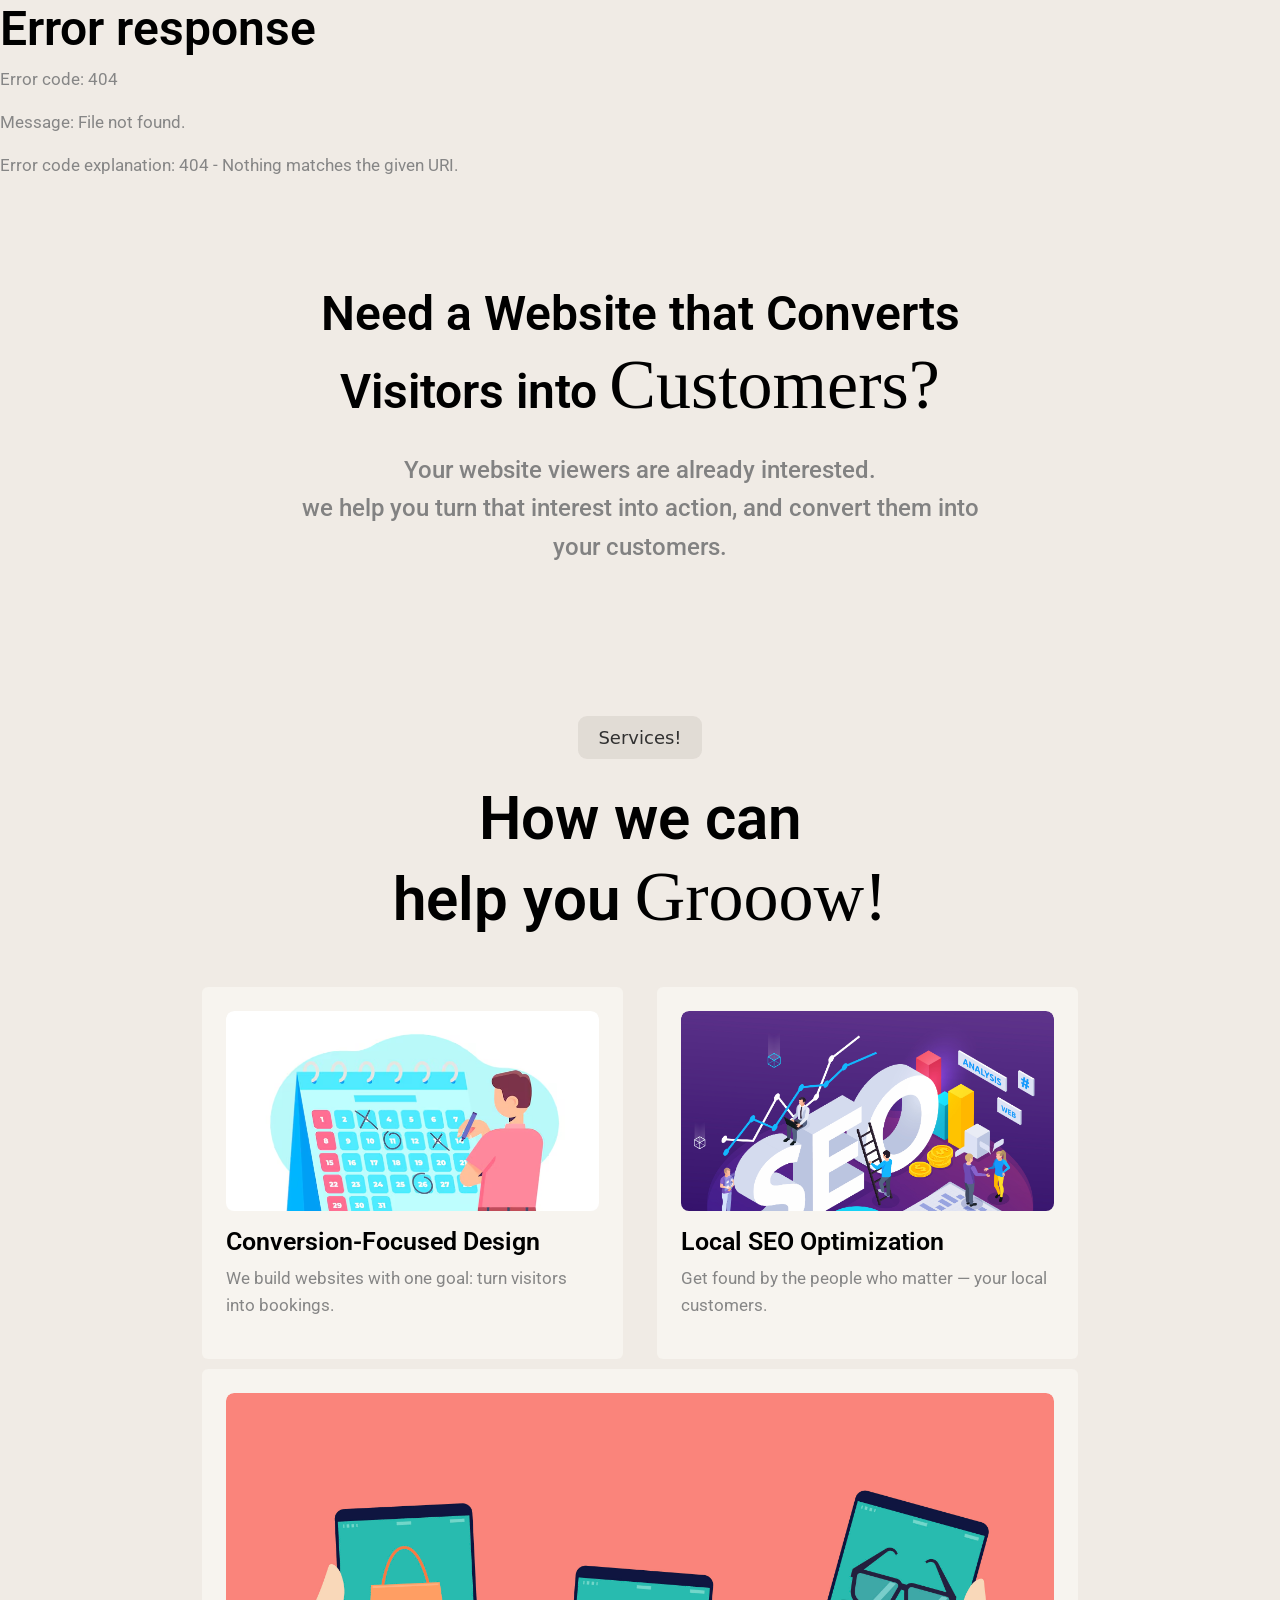
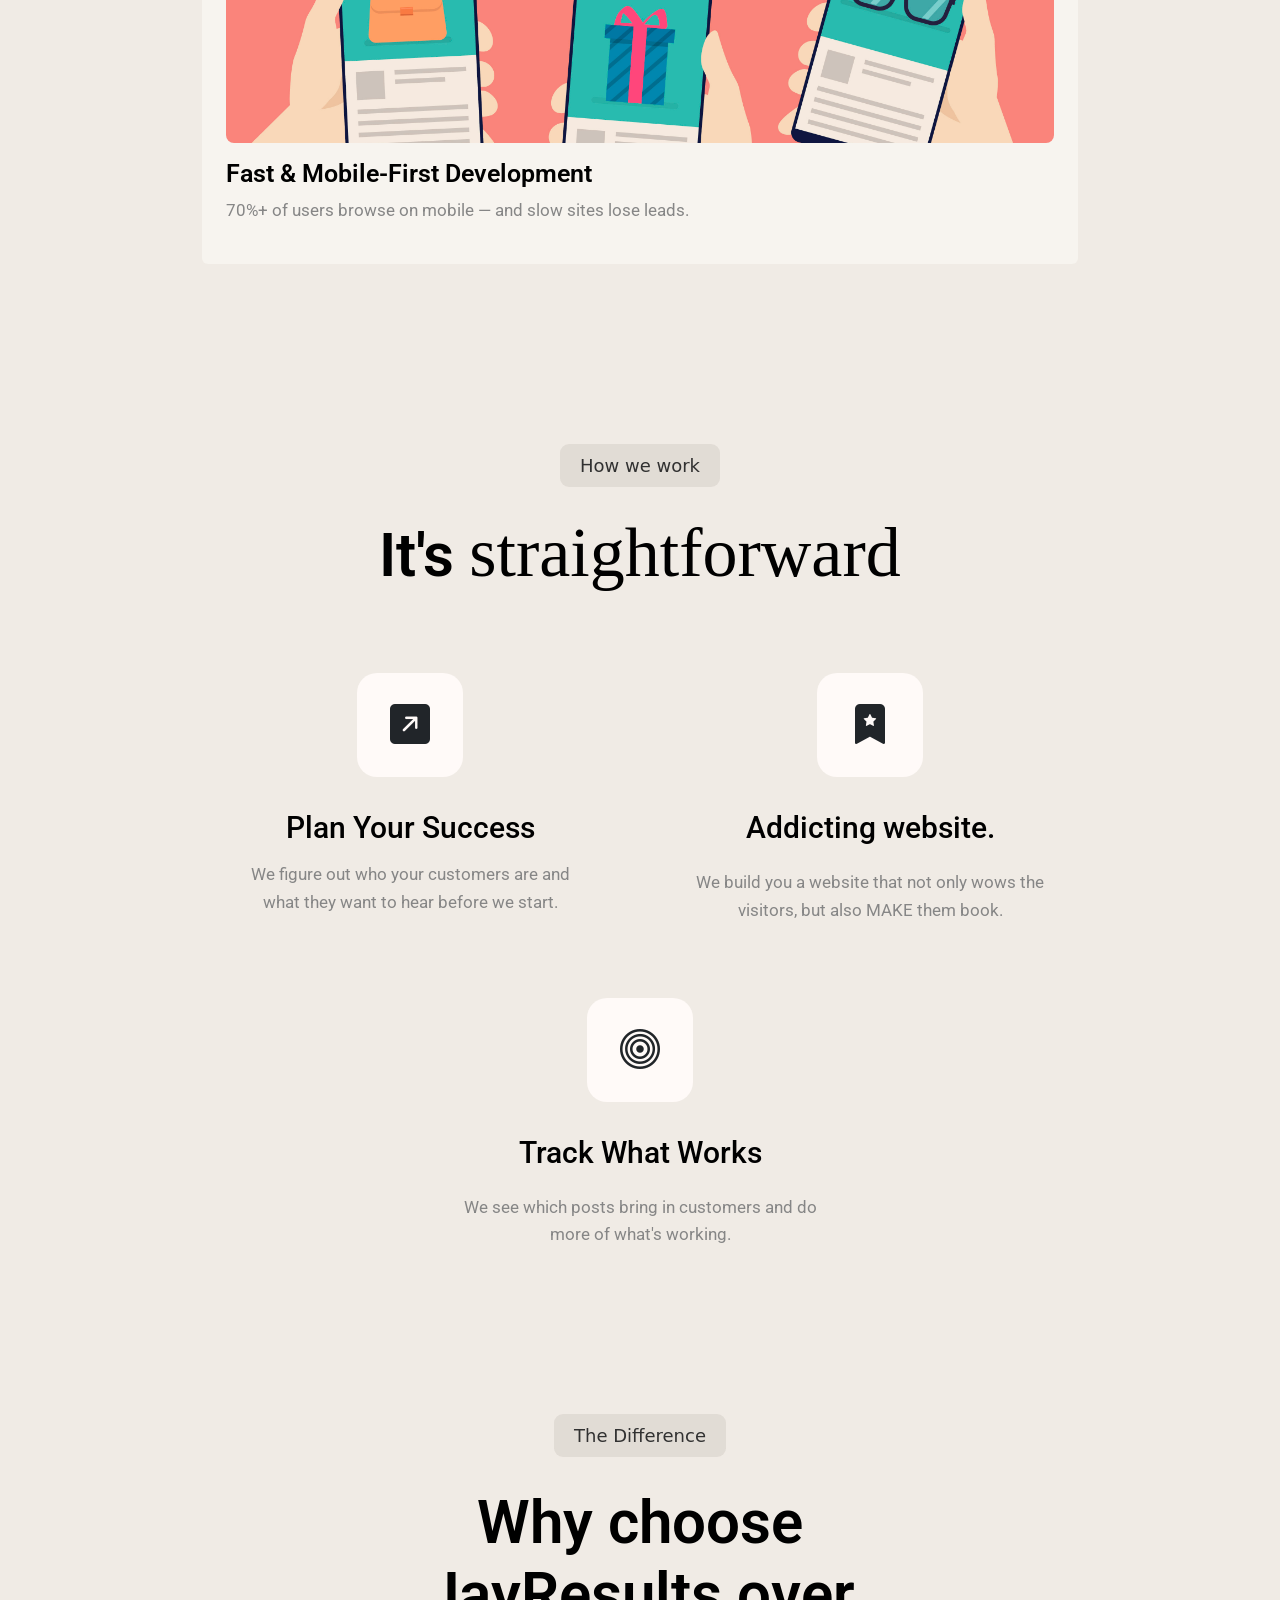
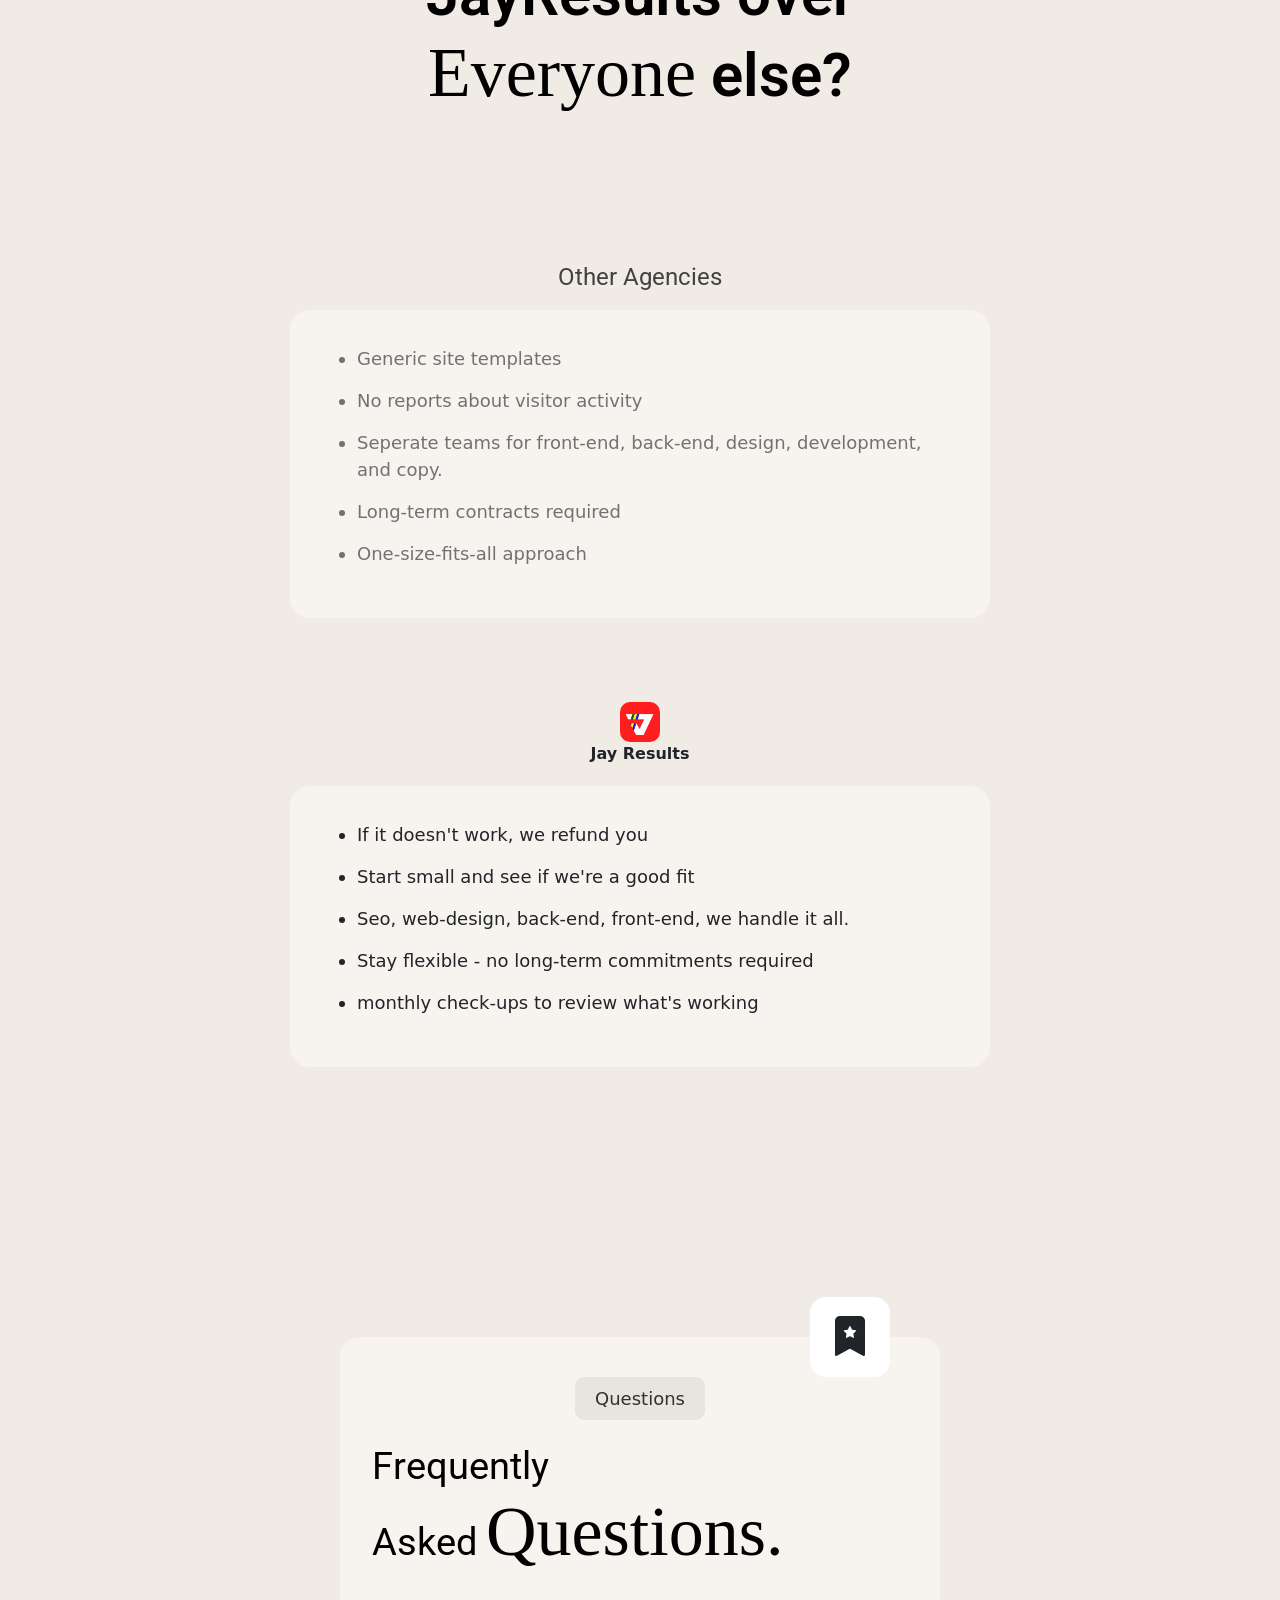
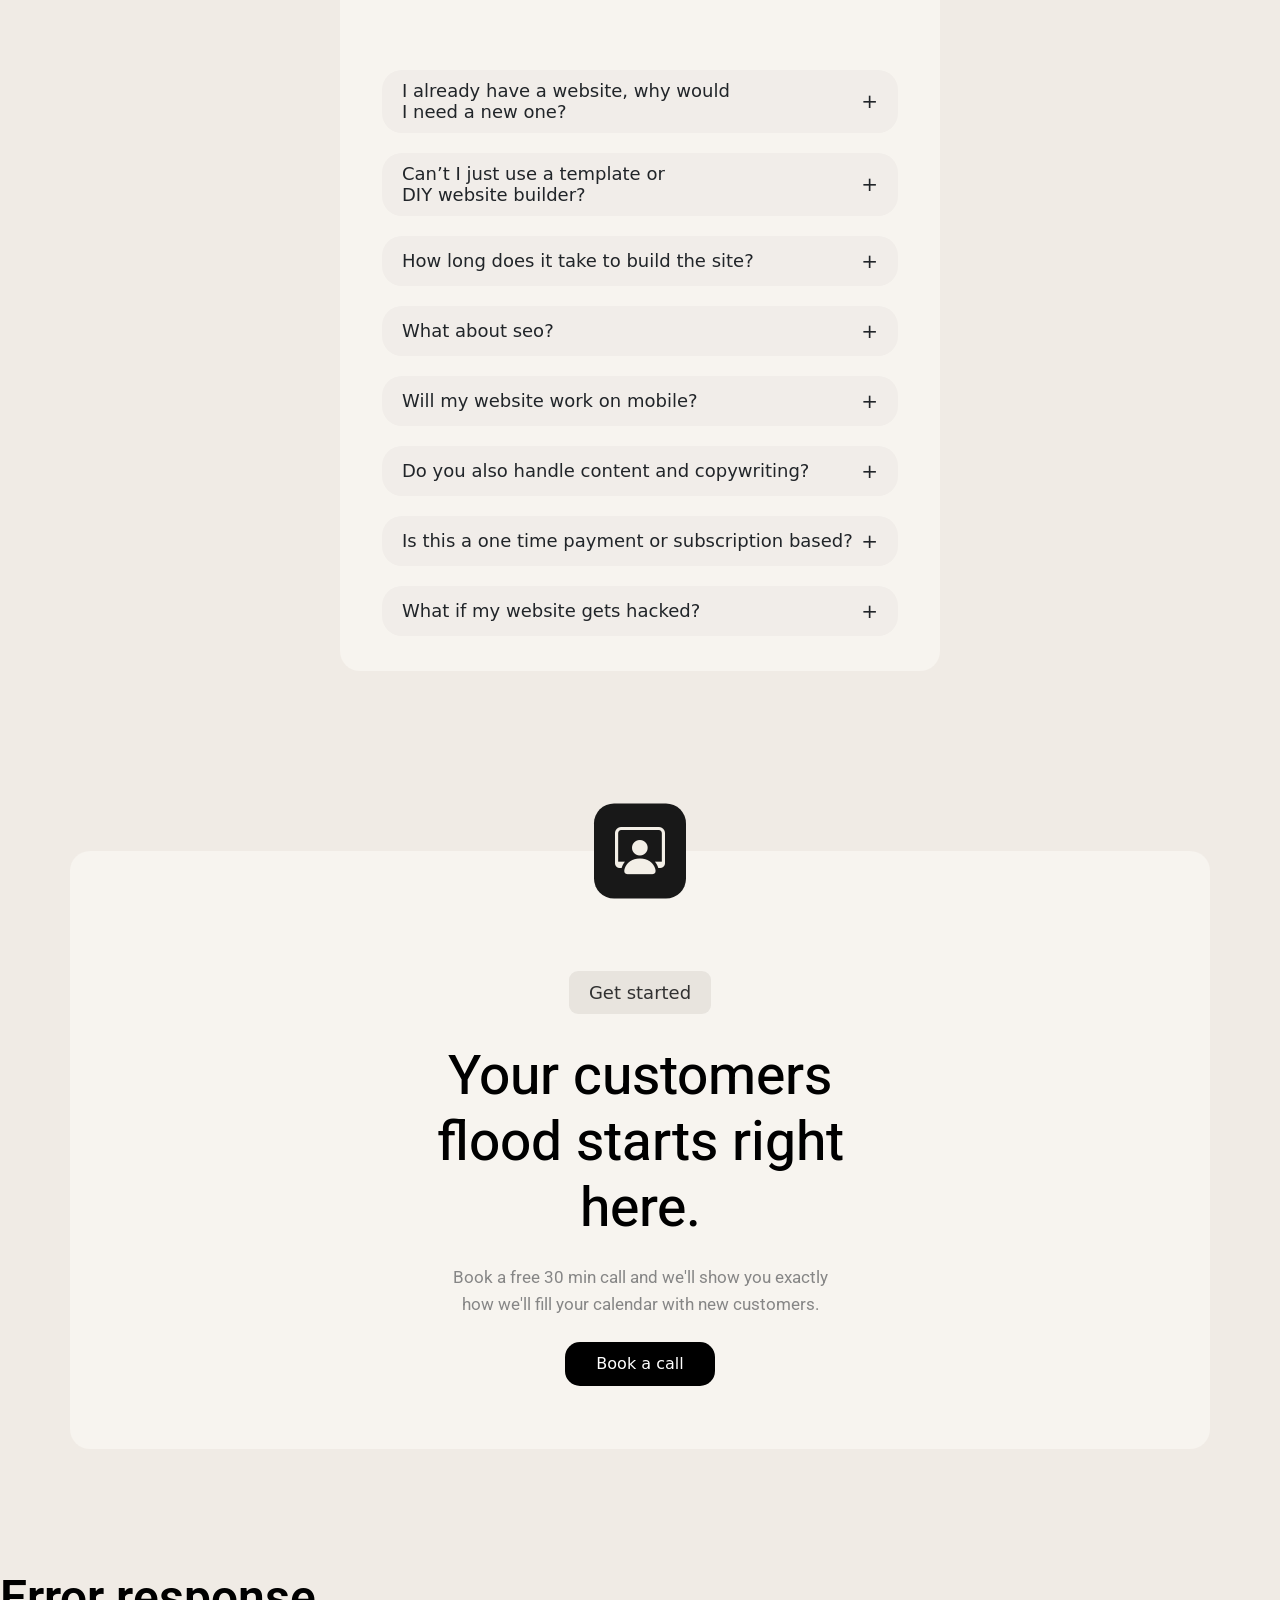
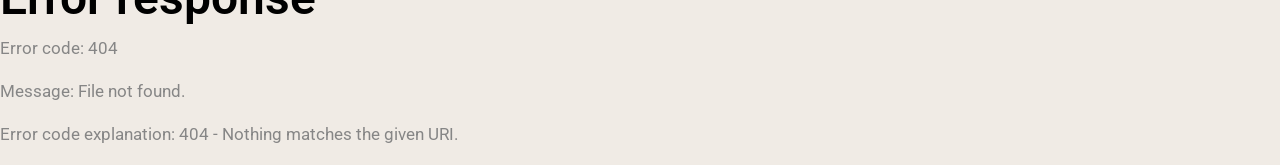
==== index.html @ c2cda853 "Add files via upload" ====
<!DOCTYPE html>
<html>
  <head>
    <meta charset="UTF-8" />
    <title>Jay Results</title>

    <link href="https://cdn.jsdelivr.net/npm/bootstrap@5.3.7/dist/css/bootstrap.min.css" rel="stylesheet" integrity="sha384-LN+7fdVzj6u52u30Kp6M/trliBMCMKTyK833zpbD+pXdCLuTusPj697FH4R/5mcr" crossorigin="anonymous">
    <link rel="stylesheet" href="Style/Style.css"/>
    <link rel="stylesheet" href="Style/Breakpoints.css"/>
    <link href="https://fonts.googleapis.com/css2?family=Roboto&display=swap" rel="stylesheet">
    <link rel="stylesheet" href="https://cdn.jsdelivr.net/npm/bootstrap-icons@1.13.1/font/bootstrap-icons.min.css">

    
  </head>

  
  
  <body style="background-color: rgb(240, 235, 229);">

<!-- Header Section -->

<div id="header"></div>

<!-- Hero Section -->


    <div class="placeholder-hero" aria-label="toggle menu" aria-expanded="false">
                <h1 class="no-break-line">Need a Website that Converts</h1>
                <h1 class="no-break-line">Visitors into <span class="cursive">Customers?</span></h1>
               

                <p class="head-p mt-4 ">Your website viewers are already interested.</p>


                <p class="head-p ">we help you turn that interest into action, and convert them into </p>
                <p class="head-p">your customers.</p>
        
    </div>
 

<!-- 
<div class="page-wrapper fade-slide-up"> 
   <div class="container still" aria-label="toggle menu" aria-expanded="false" style="padding-top: 90px; padding-left:100px; padding-right:100px;">
        <div class="hero">
            <div class="hero-text">
                <h1 class="no-break-line">Need a website</h1>
                <h1 class="no-break-line">that converts visitors</h1>
                <h1 class="no-break-line">into customers?</h1>

                <p class="head-p mt-4">Visitors are already interested.</p>


                <p class="head-p ">
                    we help you turn that interest into action,
                    <span class="break-here"></span>
                    and convert them into your customers.
                </p>
                
                


                <button onclick="window.location.href='Book.SHTML'" class="mt-4 mb-5" style="width: 150px;">
                        Book a call
                </button>

            </div>
            <div class="hero-video" style="padding-top:45px;">
                <video class="fixed-video" style=" border-radius: 20px;" controls>
                    <source src="Videos/Scene 2 (VFX).mp4" type="video/mp4" />
                </video>
            </div>
        </div>
    </div>

-->





<!-- services -->

    <div class="mb-4" style="text-align: center; margin-top: 150px;">
        <span class="small-box">
            Services!
        </span>
    </div>

    <div class="text-center">
        <h1 style="margin-bottom: 0; font-size: 60px;">How we can</h1>
        <h1 style="font-size: 60px;" class="mt-0">help you <span class="cursive">Grooow!</span></h1>
    </div>

    <div class="container mt-5 mb-1">
        <div class="row service-row">
            <div class="service-col text-center">
                <div class="p-4 rounded box">
                    <div class="image-wrapper">
                        <img src="Images/Calendar.jpeg" class="serv-img" >
                    </div>
                        <h1 style="font-size: 25px; text-align: left;">Conversion-Focused Design</h1>
                        <p style="text-align: left;">We build websites with one goal: turn visitors into bookings.</p>
                </div>
            </div>
            <div class="service-col text-center">
                <div class="p-4 rounded box">
                    <div class="image-wrapper">
                    <img src="Images/32010.jpg" class="serv-img" >
                    </div>
                    <h1 style="font-size: 25px; text-align: left;">Local SEO Optimization</h1>
                    <p style="text-align: left;">Get found by the people who matter — your local customers.</p>
                </div>
            </div>
            <div class="service-col text-center">
                <div class="p-4 rounded box">
                    <div class="image-wrapper">
                    <img src="Images/3388371.jpg" class="serv-img" >
                    </div>  
                    <h1 style="font-size: 25px; text-align: left;">Fast & Mobile-First Development</h1>
                    <p style="text-align: left;">70%+ of users browse on mobile — and slow sites lose leads.</p>
                </div>
            </div>
        </div>
    </div>

<!-- How we work -->

    <div class="mb-4" style="text-align: center; margin-top: 180px;">
        <span class="small-box">
            How we work
        </span>
    </div>

    <div class="text-center">
        <h1 style="margin-bottom: 100px; font-size: 60px;">It's <span class="cursive">straightforward</span></h1>
    </div>

    <div class="container mt-5">
        <div class="row justify-content-center how-we-work">
            <div class="col-4 text-center box-3" >
                <i class="bi bi-arrow-up-right-square-fill symb"></i>
                <h2 class="no-break-line" style="padding-top: 55px; padding-bottom: 15px;">
                    Plan Your Success
                </h2>
                <p style="text-align: center;">
                    We figure out who your customers are and what they want to hear before we start.
                </p>
            </div>

             <div class="col-4 text-center box-3">
                <i class="bi bi-bookmark-star-fill symb"></i>
                <h2 style="padding-top: 55px; padding-bottom: 15px;" >
                    Addicting website.
                </h2>
                <p style="text-align: center;">
                    We build you a website that not only wows the visitors, but also MAKE them book.
                </p>
            </div>

             <div class="col-4 text-center box-3">
                <i class="bi bi-bullseye symb"></i>
                <h2 style="padding-top: 55px; padding-bottom: 15px;">
                    Track What Works
                </h2>
                <p style="text-align: center;">
                    We see which posts bring in customers and do more of what's working.
                </p>
            </div>

        </div>

    </div>

<!-- Comparison Section -->

     <div style="text-align: center; margin-top: 150px; margin-bottom: 30px;">
        <span class="small-box">
            The Difference
        </span>
    </div>

    <div class="text-center compare" style="margin-bottom: 10px;">
        <h1 class="no-break-line">
            Why choose
        </h1>
        <h1 class="no-break-line">
            JayResults over 
        </h1>
        <h1 class="no-break-line">
            <span class="cursive">Everyone</span> else?
        </h1>
    </div>

   <div class="container mt-5 banana">
    <div class="row justify-content-center gap-4 text-center">
        
        <!-- First column: Other Agencies -->
        <div class="col-4 align-items-center special-col" style="margin-top: 100px;">
            <h4>Other Agencies</h4>
            <div class="box-2" style="margin-top:10px; border-radius: 20px; padding: 35px;">
                <ul class="option" style="text-align: start; color:#727272;">
                    <li>Generic site templates</li>
                    <li>No reports about visitor activity</li>
                    <li>Seperate teams for front-end, back-end, design, development, and copy.</li>
                    <li>Long-term contracts required</li>
                    <li>One-size-fits-all approach</li>
                </ul>

            </div>
        </div>

        <!-- Second column: Jay Results -->
        <div class="col-4 special-col">
            <img src="Images/Logo v8.png" alt="Logo" style="height: 40px; border-radius: 10px;">
            <span class="fw-bold">Jay Results</span>
            <div class="box-2"style="margin-top:20px; border-radius: 20px; padding: 35px;">
                
                <ul class="option" style="text-align: start;">
                    <li>If it doesn't work, we refund you</li>
                    <li>Start small and see if we're a good fit</li>
                    <li>Seo, web-design, back-end, front-end, we handle it all.</li>
                    <li>Stay flexible - no long-term commitments required</li>
                    <li>monthly check-ups to review what's working</li>
                </ul>
                
            </div>
        </div>

        </div>
    </div>

<!-- FAQ Section -->

    <div class="container faq-box">
        
        <div class="faq-symbol position-absolute top-0 translate-middle" style="left: 85%;">
            <i class="bi bi-bookmark-star-fill" style="font-size: 40px;"></i>
        </div>

        <div class="mb-5" style="padding: 40px 20px;">
            <span class="small-box" style="align-items: start;">
                Questions
            </span>
                <h4 class="mt-4 mb-0">
                    Frequently
                </h4>
                <h4 class="mt-0">
                    Asked <span class="cursive">Questions. </span>
                </h4>
        </div>
        <ul style="padding-left: 30px; padding-right:30px;">
            <li>
                <div class="faq-question">
                    <h5>I already have a website, why would <br> I need a new one?</h5>
                    <span class="faq-toggle">+</span>
                </div>
                <div class="faq-answer">
                    <p>Most websites look nice but don’t convert. We focus on design, structure, and messaging that guide visitors toward action — turning them into paying customers.</p>
                </div>
            </li>
            <li>
                <div class="faq-question">
                    <h5>Can’t I just use a template or <br> DIY website builder?</h5>
                    <span class="faq-toggle">+</span>
                </div>
                <div class="faq-answer">
                    <p>A website is highly recommended as it serves as the foundation for your online marketing efforts.</p>
                </div>
            </li>
            <li>
                <div class="faq-question">
                    <h5>How long does it take to build the site?</h5>
                    <span class="faq-toggle">+</span>
                </div>
                <div class="faq-answer">
                    <p>Depends on what we need, but usually around 2 to 3 weeks for most.</p>
                </div>
            </li>
            <li>
                <div class="faq-question">
                    <h5>What about seo?</h5>
                    <span class="faq-toggle">+</span>
                </div>
                <div class="faq-answer">
                    <p>SEO makes you visible in Google searches and builds long-term credibility. However, competitors who pay for Google Ads can appear above you in search results. The best strategy is often to combine both: SEO for sustainable growth, and ads for immediate visibility.</p>
                </div>
            </li>
            
            <li>
                <div class="faq-question">
                    <h5>Will my website work on mobile?</h5>
                    <span class="faq-toggle">+</span>
                </div>
                <div class="faq-answer">
                    <p>Absolutely. Every site we build is fully responsive, meaning it looks great and converts visitors on desktop, tablet, and mobile.</p>
                </div>
            </li>
            <li>
                <div class="faq-question">
                    <h5>Do you also handle content and copywriting?</h5>
                    <span class="faq-toggle">+</span>
                </div>
                <div class="faq-answer">
                    <p>Yes, we can help craft the headlines and messaging that make visitors take action. If you already have content, we’ll refine it for maximum impact.</p>
                </div>
            </li>
            <li>
                <div class="faq-question">
                    <h5>Is this a one time payment or subscription based?</h5>
                    <span class="faq-toggle">+</span>
                </div>
                <div class="faq-answer">
                    <p>Both options are available. If you prefer a one-time payment, we can build your website and hand it over fully. If you’d rather have ongoing support (like updates, maintenance, or hosting), we also offer subscription plans. It all depends on what fits your needs best.</p>
                </div>
            </li>
            <li>
                <div class="faq-question">
                    <h5>What if my website gets hacked?</h5>
                    <span class="faq-toggle">+</span>
                </div>
                <div class="faq-answer">
                    <p>We build with security best practices to reduce risks. If you choose our subscription plan, we also provide ongoing updates and monitoring to keep your site safe.</p>
                </div>
            </li>
        </ul>
    </div>

<!-- Call to Action Section -->

    <div class="container cta-box" style="margin-top:180px; text-align: center; margin-bottom: 120px;">

        <div class="cta-symbol position-absolute top-0 translate-middle" style="left: 50%;">
            <i class="bi bi-person-workspace" style="font-size: 50px;"></i>
        </div>
        
        <div style="text-align: center; padding-bottom: 28px; padding-top:120px;">
            <span class="small-box">
                    Get started
            </span>
        </div>

        <h1 class="no-break-line">
            Your customers
        </h1>
        <h1 class="no-break-line">
            flood starts right
        </h1>
         <h1 class="mb-4 no-break-line" >
            here.
        </h1>

        <p>
            Book a free 30 min call and we'll show you exactly
            <br>
            how we'll fill your calendar with new customers.
        </p>

        <button onclick="window.location.href='Book.SHTML'" class="mt-4 mb-5" style="width: 150px;">
            Book a call
        </button>


    </div>

    <!-- Footer -->

    <div id="footer"></div>
    
</div>

<script>

    // Page-wide animations
    window.addEventListener("DOMContentLoaded", () => {
        document.querySelectorAll(".fade-slide-up").forEach(el => {
        el.classList.add("show");
        });
    });

  // Load Header
  fetch("Header.html")
    .then(res => res.text())
    .then(data => {
      document.getElementById("header").innerHTML = data;

      // Burger menu logic (runs only after header is loaded)
      const hamburger = document.querySelector('.hamburger');
      const navLinks = document.getElementById('nav-links');

      hamburger.addEventListener('click', () => {
        const expanded = hamburger.getAttribute('aria-expanded') === 'true' || false;
        hamburger.setAttribute('aria-expanded', !expanded);
        navLinks.classList.toggle('show');
      });
    });

  // Load Footer
  
  fetch("Footer.html")
    .then(res => res.text())
    .then(data => {
      document.getElementById("footer").innerHTML = data;

      // Any footer-specific scripts can go here:
      document.querySelectorAll(".faq-question").forEach(question => {
        question.addEventListener("click", () => {
          const li = question.parentElement;
          li.classList.toggle("active");
        });
      });
    });
</script>


<!-- Scripts -->



  <script src="https://cdn.jsdelivr.net/npm/bootstrap@5.3.7/dist/js/bootstrap.bundle.min.js" integrity="sha384-ndDqU0Gzau9qJ1lfW4pNLlhNTkCfHzAVBReH9diLvGRem5+R9g2FzA8ZGN954O5Q" crossorigin="anonymous"></script>
  <script>
    const hamburger = document.querySelector('.hamburger');
    const navLinks = document.getElementById('nav-links');

    hamburger.addEventListener('click', () => {
    const expanded = hamburger.getAttribute('aria-expanded') === 'true' || false;
    hamburger.setAttribute('aria-expanded', !expanded);
    navLinks.classList.toggle('show');
    });
  </script>
  <script>
    document.querySelectorAll(".faq-question").forEach(question => {
        question.addEventListener("click", () => {
            const li = question.parentElement;
            li.classList.toggle("active");
        });
    });
</script>

  </body>
</html>
---- Style/Style.css ----
/* starting state */
.fade-slide-up {
  opacity: 0;
  transform: translateY(30px);
  transition: opacity 0.6s ease-out, transform 0.6s ease-out;
}

/* active state */
.fade-slide-up.show {
  opacity: 1;
  transform: translateY(0);
}


/* make the immediate children of the .container behave as two items with a fixed gap */

 .header-inner {
  display: flex;
  justify-content: center;  /* center the pair as a block */
  align-items: center;
  gap: 680px;                /* <-- fixed gap between logo and nav */
  padding: 20px 20px;
}  

/* keep small styling consistent */
.logo img { height: 40px; border-radius: 10px; }
.nav-links { gap: 16px; } 

.still {
  display: flex;
  justify-content: center;  /* center the pair as a block */
  align-items: center;
}

.blur-header {
  background-color: rgba(255, 255, 255, 0);
  backdrop-filter: blur(10px);
  -webkit-backdrop-filter: blur(5px);
  z-index: 1030;
}

.nav-link {
  font-weight: 500;
}

.page-wrapper {
 
} 

button {
  background-color: #000000; 
  color: #ffffff; 
  padding: 10px 20px; 
  border: none; 
  border-radius: 15px; 
  cursor: pointer;
}

.no-break-line {
    white-space: nowrap;
    min-width: fit-content; /* Or set a px value like 100px */
    margin-bottom: 0;
    margin-top: 0;
}

.special-col {
  display: flex;
  flex-direction: column;
  align-items: center; /* centers .box-2 horizontally */
}

.special-col h4 {
  text-align: center;
}

.special-col .box-2 {
  width: fit-content; /* shrink to fit its contents */
}

/* Comparison Section */

.compare {

}

.compare h1{
  font-size: 60px;

}

/* FAQ */

.faq-box {
  background-color: rgb(247, 244, 239);
  width: 600px;
  height: auto;
  border-radius: 20px;
  margin-top: 240px;
  position: relative;
  background-color: ;
  padding-bottom: 15px;
}

.faq-symbol {
    background: white; /* mask the border behind */
    padding: 10px 20px;
    border-radius: 20%;
}


.faq-box h4 {
  text-align: start;
  font-size: 38px;
  color: rgb(0, 0, 0);
}

.faq-box ul {
        list-style: none;
        padding: 0;
        margin: 0;
    }

    .faq-box li {
        background-color: #f1ede9;
        border-radius: 20px;
        padding: 10px 20px;
        margin-bottom: 20px;
        
    }

    .faq-question {
        display: flex;
        justify-content: space-between;
        align-items: center;
        cursor: pointer;
    }

    .faq-question h5 {
        margin: 0;
        font-size: 18px;
    }

    .faq-answer {
        max-height: 0;
        overflow: hidden;
        transition: max-height 0.8s ease;
    }

    .faq-answer p {
        margin: 10px 0 0;
        font-size: 16px;
    }

    .faq-box li.active .faq-answer {
        max-height: 500px; /* big enough to fit any answer */
    }

    .faq-toggle {
        font-size: 20px;
        transition: transform 0.3s;
    }

    .faq-box li.active .faq-toggle {
        transform: rotate(45deg); /* turns plus into an X */
    }
    
/* Booking CTA */

.cta-box {
  background-color: rgb(247, 244, 239);
  width: 1140px;
  height: auto;
  border-radius: 20px;
  margin-top: 240px;
  position: relative;
  padding-bottom: 15px;
}

.cta-box h1 {
  font-size: 55px;
  font-weight: 450;
}

.cta-symbol {
  background-color: rgb(24, 24, 24);
  color: rgb(243, 239, 231);
  border-radius: 20px;
  padding: 10px 21px;
}

/* Footer */

.feet {
  
}

.foot {
 
}

.foot p {
  font-size: 14px;
}

.foot a{
   text-decoration: none;
}

.footer {
  
}

.footer h2 {
  font-size: 34px;
  color: rgb(0, 0, 0);

}


/* Fonts */

.cursive {
  font-family:'Brush Script MT', cursive;
  font-size: 70px;
  font-weight: 300;
}

h1, h2, h3, p, span, a, li {
  letter-spacing: 0;
}

h1 {
  font-family: 'Roboto', sans-serif;
  font-size: 48px;
  font-weight: 600;
  color: #000;
  word-break: normal;
  overflow-wrap: normal;
  white-space: normal;
  hyphens: none;
}

h3 {
  font-family: 'Roboto', sans-serif;
}

h2 {
  font-family: 'Roboto', sans-serif;
  font-size: 30px;
  color: rgb(0, 0, 0);
}

h4 {
  font-family: 'Roboto', sans-serif;
  font-weight: 400;
  color: rgb(66, 66, 66);
}

p {
  font-family: 'Roboto', sans-serif;
  font-size: 17px;
  font-weight: medium;
  color: rgb(134, 134, 134);
  line-height: 1.6;
} 

.head-p {
  font-size: 24px;
  font-weight: 500;
  color: rgb(130, 130, 130);
  line-height: 1.6;
  margin-top: 0;
  margin-bottom: 0;
}

.symb {
  background-color: rgb(255, 250, 248);
  border-radius: 20px;
  font-size: 40px;
  padding: 29px 33px;
}

/* idk what to label anymore bro */

.box {
  background-color: rgb(247, 244, 239);
  width: 350px; 
  height: 400px;                /* let height adjust naturally */
  display: flex; 
  flex-direction: column;
  align-items: flex-start;     /* so text aligns left nicely */
  padding: 16px;
}

.image-wrapper {
  width: 100%;                 /* match the box width */
  height: 200px;               /* fixed image height */
  overflow: hidden;            /* crop the image */
  border-radius: 8px;          /* optional */
  margin-bottom: 16px;
}

.serv-img {
  width: 100%;
  height: 100%;
  object-fit: cover;           /* fill the frame without distortion */
  object-position: center;
  display: block;
}



.box-2 {
  background-color: rgb(247, 244, 239);
  max-width: 400px;
  min-width: 400px;

  
}

.box-3 {
  width: 380px;


}

.serv-img {
  width: 300px;
  height: auto;
  margin-bottom: 20px;
  border-radius: 8px;
  object-fit: cover;
  overflow: hidden;
  display: block;
 
}


.small-box {
  background-color: #2a211613; 
  color: rgb(49, 49, 49); 
  padding: 8px 20px; 
  border-radius: 9px;
  font-size: large;
  font-weight: 500;
  white-space: nowrap;
  min-width: fit-content; /* Or set a px value like 100px */
}

.option {
  font-size: 18px;
  font-weight: 500;
}

.option li {
  margin-bottom: 15px;
}

/* OMF GOSH WTF IS THIS?!?!?! */



.fixed-video {
  width: 100%;
  max-width: 512px;
  min-width: 350px; /* won't shrink past this */
  height: auto;
}

.placeholder-hero {
  text-align: center;
  margin: auto;
  padding-top: 90px; 
  padding-left:100px; 
  padding-right:100px;
  min-width: 900px;
  max-width: 900px;

}

.hero {
  display: flex;
  align-items: flex-start;
  min-width: 1130px;
  max-width: 1130px;
  gap: 10px;
  margin: 0 auto;
}

.hero-text {
  display: flex;
  flex-direction: column;
  max-width: 500px;
  white-space: nowrap; /* Prevent internal breaks on large screens */
}

.hero-text p {
  margin-top: 1rem;
  white-space: normal; /* paragraphs can wrap */
}

.hero-video video {
  width: 512px;
  height: 288px;
  object-fit: cover;
  align-items:center ;
  margin-left: 100px;
}

/* Breakpoints */

.hamburger {
  display: none !important; /* hide by default */
  flex-direction: column;
  gap: 5px;
  background: none;
  border: none;
  cursor: pointer;
  padding: 10px;
}

.hamburger span {
  display: block !important;
  width: 25px;
  height: 3px;
  background-color: #313131;
  border-radius: 2px;
}

/* Breakpoints sections */

.break-here::before {
  content: " ";
}


/* End of CSS file FOR MYWEB */

/* Booking page CSS below */

.booking-section {
  max-width: 1300px;
  min-width: 1300px;       /* fixed width */
  margin: 0 auto;      /* centered on page */
  display: flex;
}

.booking-section .col-md-6 {
  padding-top: 100px; 
  padding-bottom: 140px;
  padding-right: 100px;
  padding-left: 95px;
}

.booking-section .row {
  display: flex;
  flex-direction: row;

}

.booking-section h1{
  font-weight: 600;
  font-size: 100px;
  padding-bottom:5px;
}

.booking-section p{
  font-size: 24px;
  padding-bottom: 25px;
  line-height: 1.6;
  font-weight: 500;
}

.form {
  padding-top: 120px !important; 
  padding-bottom: 10px;
  padding-left: 20px;

}

.form-head {
  padding-top: 300px; 
  padding-bottom: 100px;
}

.book-form {
  padding: 12px; 

  border: none;                  /* remove full border */
  border-bottom: 2px solid #686868; /* only underline */
  width: 100%;
  background-color: rgba(0, 0, 0, 0);
}

input.book-form::placeholder {
  font-size: 20px;
  font-weight: 600;
}

.radio-group {
  display: flex;
  gap: 30px;       /* spacing between options */
  align-items: center;
  
}

.radio-option {
  display: flex;
  align-items: center;
  font-size: 16px;
  font-weight: 400;
  cursor: pointer;
  
}

/* hide default browser radio */
.radio-option input[type="radio"] {
  appearance: none;
  -webkit-appearance: none;
  -moz-appearance: none;
  width: 18px;
  height: 18px;
  border: 2px solid #000000;
  border-radius: 50%;
  margin-right: 8px;
  cursor: pointer;
  position: relative;
}

/* checked state */
.radio-option input[type="radio"]:checked::before {
  content: "";
  position: absolute;
  width: 10px;
  height: 10px;
  background-color: #000;
  border-radius: 50%;
  top: 50%;
  left: 50%;
  transform: translate(-50%, -50%);
}
---- Style/Breakpoints.css ----
/* Responsive stacking and wrapping */

@media (min-width: 1300px) {
  .service-col {
    width: 100%;             /* fixed column width */
    flex: 0 0 300px;           /* prevent shrinking */
    margin: 0 5px;            /* equal gaps on sides */
  }

  .service-row {
    display: flex;
    justify-content: center;   /* center the group */
    flex-wrap: nowrap;         /* don't wrap until below breakpoint */
  }
}



@media (min-width: 1301px) {
  nav.nav-links {
    display: flex !important;  /* always show nav on desktop */
    position: static;          /* normal flow */
    flex-direction: row;       /* horizontal layout */
    gap: 20px;                 /* space between links */
    background: none;          /* remove background */
    box-shadow: none;          /* remove shadow */
    padding: 0;                /* remove padding */
    align-items: center;
  }
  
  /* Hide hamburger on desktop */
  .hamburger {
    display: none !important;
  }

  
}



@media (max-width: 1300px) {

  .placeholder-hero {
    width: 1000px;
  }

.feet {
    display: flex;
    flex-wrap: wrap;
  }
  .feet > div:first-child {
    flex: 0 0 100%;
    max-width: 100%;
  }
  .feet > div:nth-child(2),
  .feet > div:nth-child(3) {
    flex: 0 0 50%;
    max-width: 50%;
  }

  .banana .row {
    flex-direction: column; /* stack vertically */
    align-items: center;    /* center items */
  }

  .banana .special-col {
    width: 100%;            /* full width */
    max-width: 700px;       /* limit max width */
    margin: 30px 0;         /* vertical spacing */
  }

  .box-2 {
  
    background-color: rgb(247, 244, 239);
    max-width: 700px;
    min-width: 700px;

  
}


  .how-we-work {
    gap: 
      80px; /* space between rows */
  }

  .service-row {
    display: flex;
    flex-wrap: wrap;                /* Allow wrapping to new row */
    justify-content: center;        /* Center the row */
    gap: 10px;                     /* Gap between items */
    max-width: 900px;               /* Max width to keep things narrow */
    margin: 0 auto;
  }
  
  .service-col {
    flex: 1 1 45%;                /* Flexible width around 45%, adjusts */
    max-width: 100%;               /* Max width for two columns */
    box-sizing: border-box;       /* Include padding, border in width */
    margin: 0;
  }

  /* Force the third service-col to take full width and sit on new line */
  .service-col:nth-child(3) {
    flex: 1 1 100%;
    max-width: 100%;
  }

  .box {
    width: 100%;                  /* Full width of its container */
    height: auto;                 /* Adjust height based on content */ 
    display: flex;
    flex-direction: column; 
    justify-content: center;
  }

  .box img {
    width: 100%;                  /* Full width of its container */
    height: auto;                 /* Maintain aspect ratio */
    object-fit: cover;
    overflow: hidden;
    display: block;
  }
  
  .service-row .service-col:last-child .image-wrapper {
    height: 350px; /* shorter image */
  }

  .break-here::before {
    content: "\A"; /* line break */
    white-space: pre;
  }

   .header-inner {
    flex-direction: row;
    justify-content: space-between;
    align-items: center;
    width: 100%;       /* make it span the whole screen */
    padding: 20px; /* 5px on each side, 20px top/bottom */
    gap: 0;            /* no gap needed here */
  }


  

  .hero-video video {
   padding-left: 0;
   margin: 0 auto;
  }

  nav.nav-links {
    display: none; /* hide nav initially */
    flex-direction: column;
    gap: 15px;
    background-color: white;
    position: absolute;
    top: 60px;
    right: 20px;
    padding: 15px;
    box-shadow: 0 4px 8px rgba(0,0,0,0.1);
    border-radius: 8px;
    z-index: 1000;
  }

  nav.nav-links.show {
    display: flex !important; /* show nav when toggled */
  }



  .hamburger {
    display: flex !important; /* show it */
    position: absolute;
    right: 20px;              /* exactly 20px from right edge */
    top: 50%;
    transform: translateY(-50%);
    margin: 0;                /* ensure no stray margins */
    z-index: 2000;
  }

  .hero {
      flex-direction: column;
      align-items: center;
  }

  .hero-text {
      max-width: 100%;
      white-space: normal; /* allow wrapping on smaller screens */
      text-align: center;
  }

  .hero-text h2 {
      white-space: normal; /* override nowrap on headings so they wrap */
    }

  button {
    display: block;
    margin: 0 auto;
  }

  /* Booking page */

    .small-box {
    display: flex;
    margin: auto;
    justify-content: center;
    align-items: center;
    width: 120px;
  }


  .booking-section {
    justify-content: center;
    align-items: center;
    padding-right: 0px;
    min-width: auto;
    max-width: auto ;
  }

  .booking-section .col-md-6{
    padding-right: 0 !important;
    padding-left: 0 !important;
    padding-bottom: 120px;
    padding-top: 70px;
    margin: auto !important;
  }


  .booking-section .row{
    flex-direction: column;
    justify-content: center;
    
  }

  .booking-section .col-md-6{
    width: 100%;
    max-width: 100%;
  }

  .booking-section h1{
    text-align: center;
    font-size: 80px;
  }

 .booking-section h1 br:first-of-type,
.booking-section h1 br:last-of-type {
  display: none;
}

.form {
  padding-top: 0 !important; 
  padding-bottom: 150px
  width: 100%;
}


  .booking-section p{
    text-align: center;
    font-size: 20px;
    padding-bottom: 0;
    
  }
  

}


@media (max-width: 480px) {

  .header-inner {
    flex-direction: column;
    gap: 15px;
  }
  nav {
    display: none; /* example: hide nav on smallest screens */
  }

   .service-col {
    flex: 1 1 100%;      /* Stack all blocks full width */
    max-width: 100%;
  }

  
}
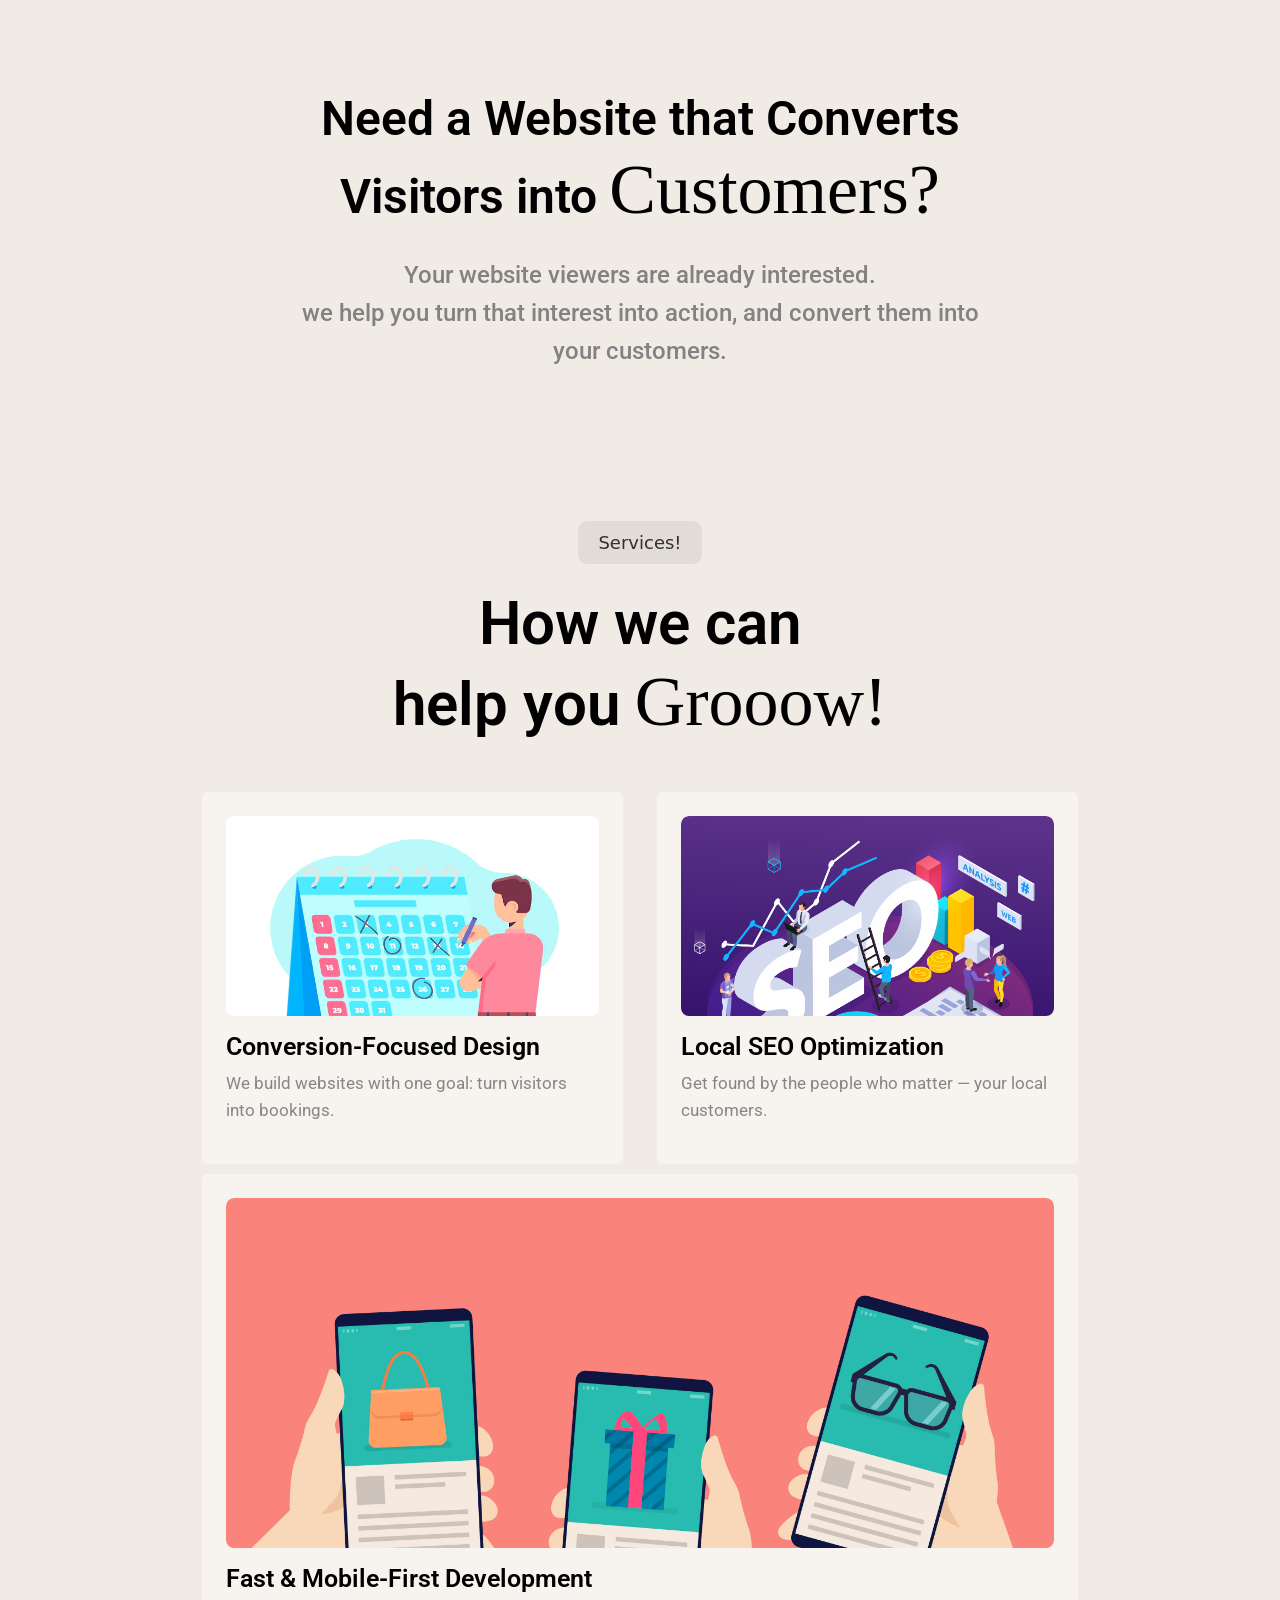
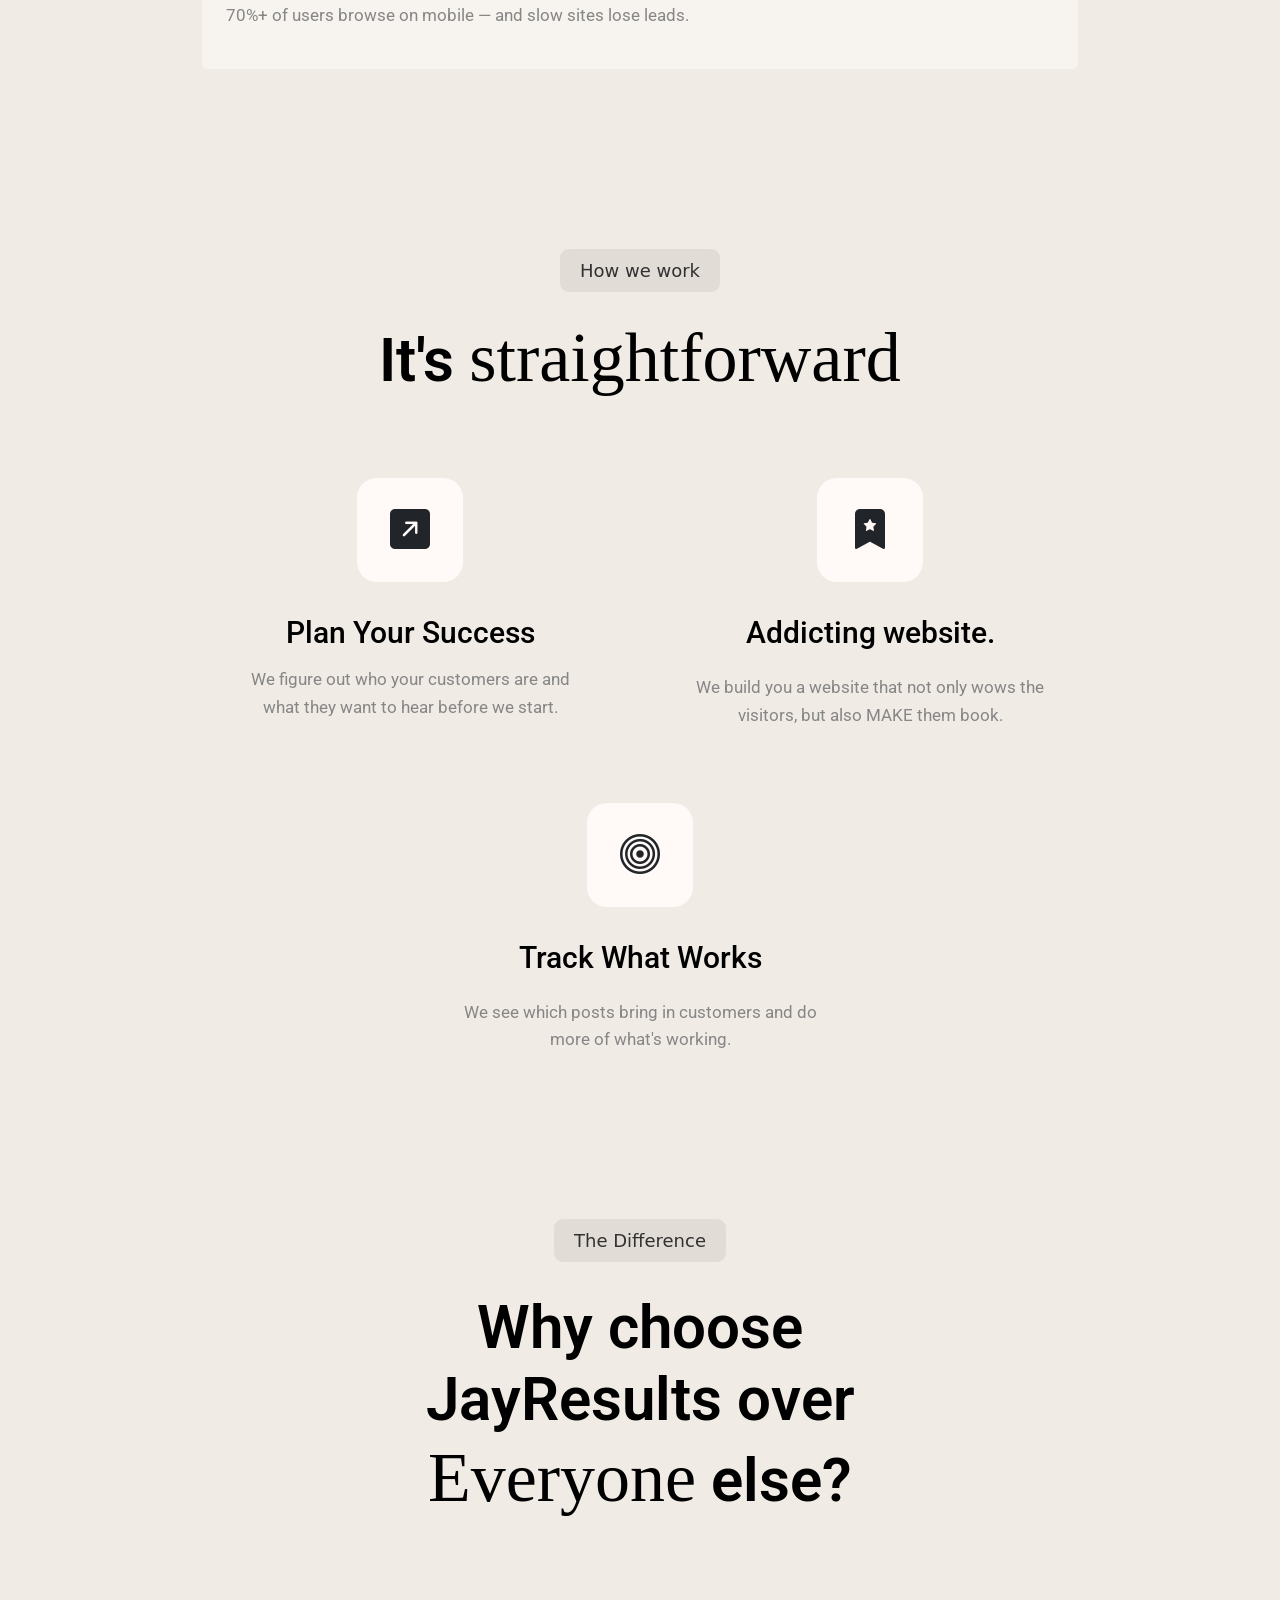
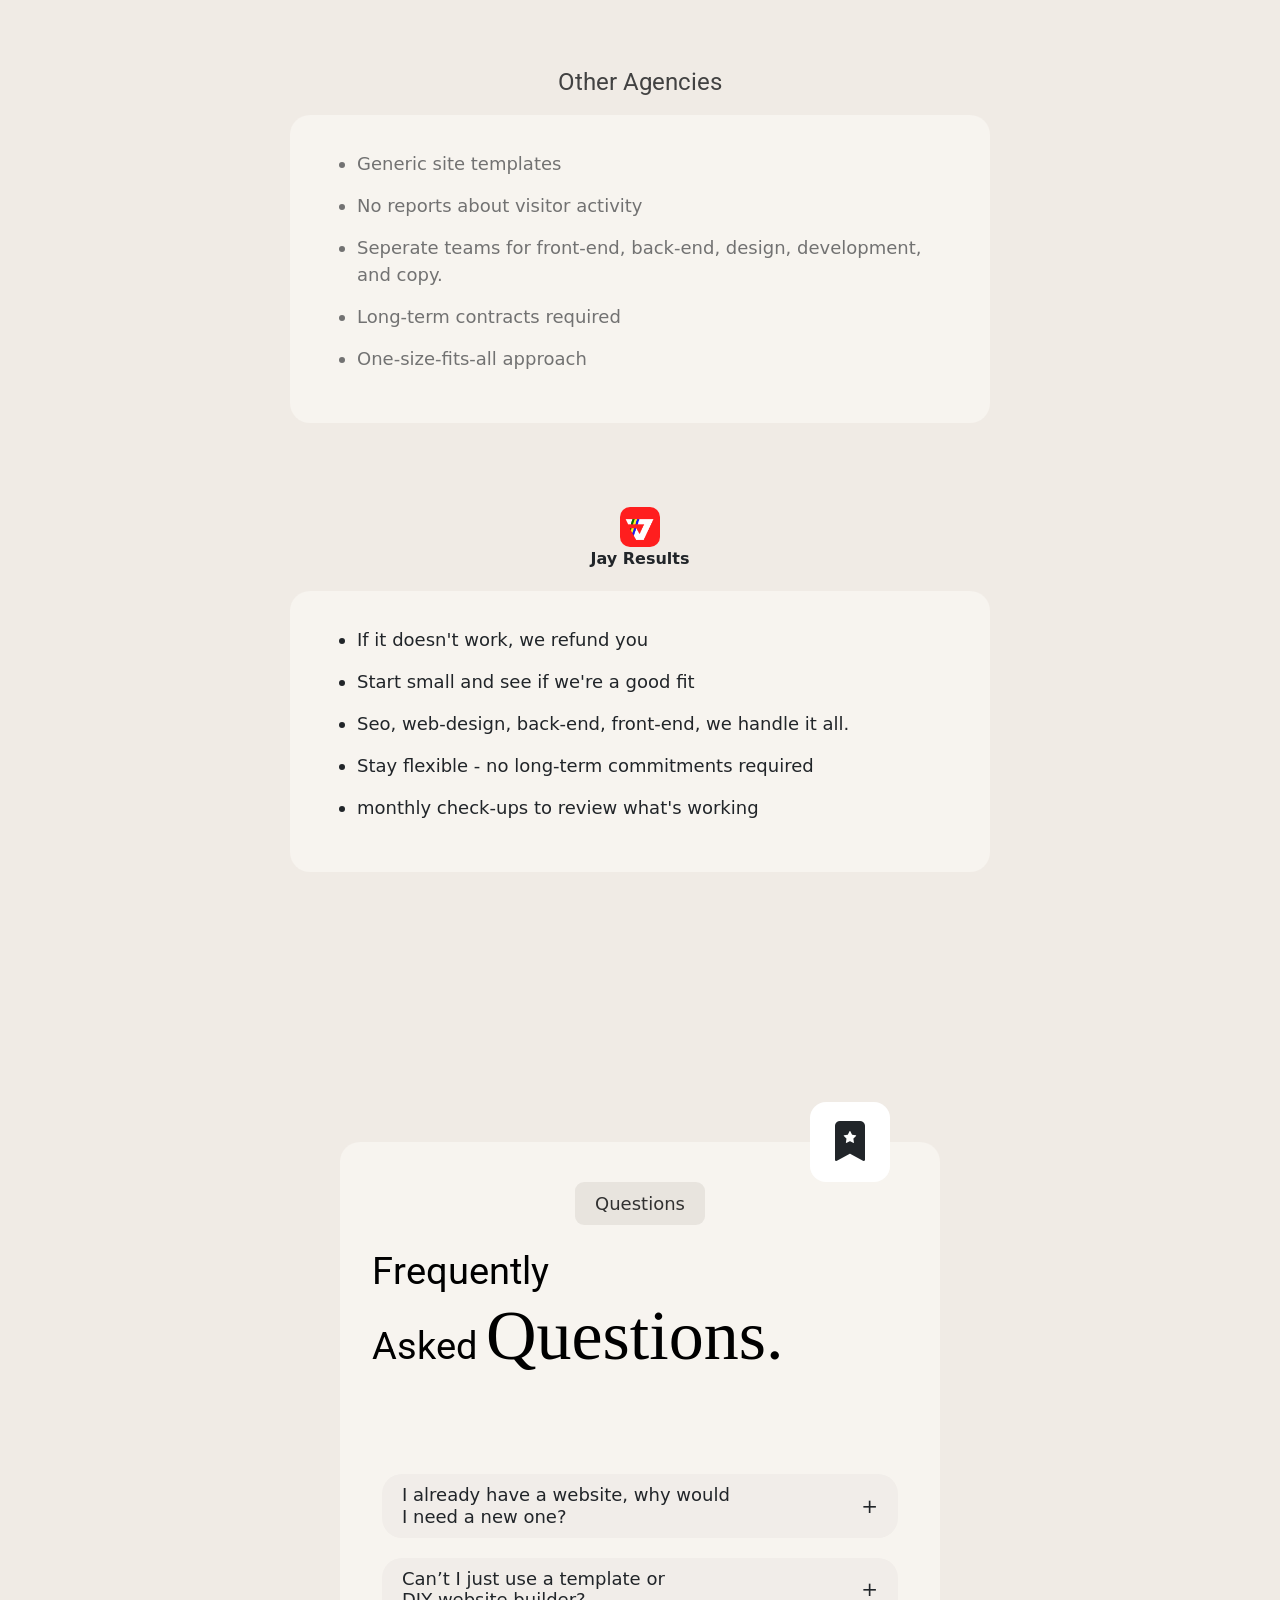
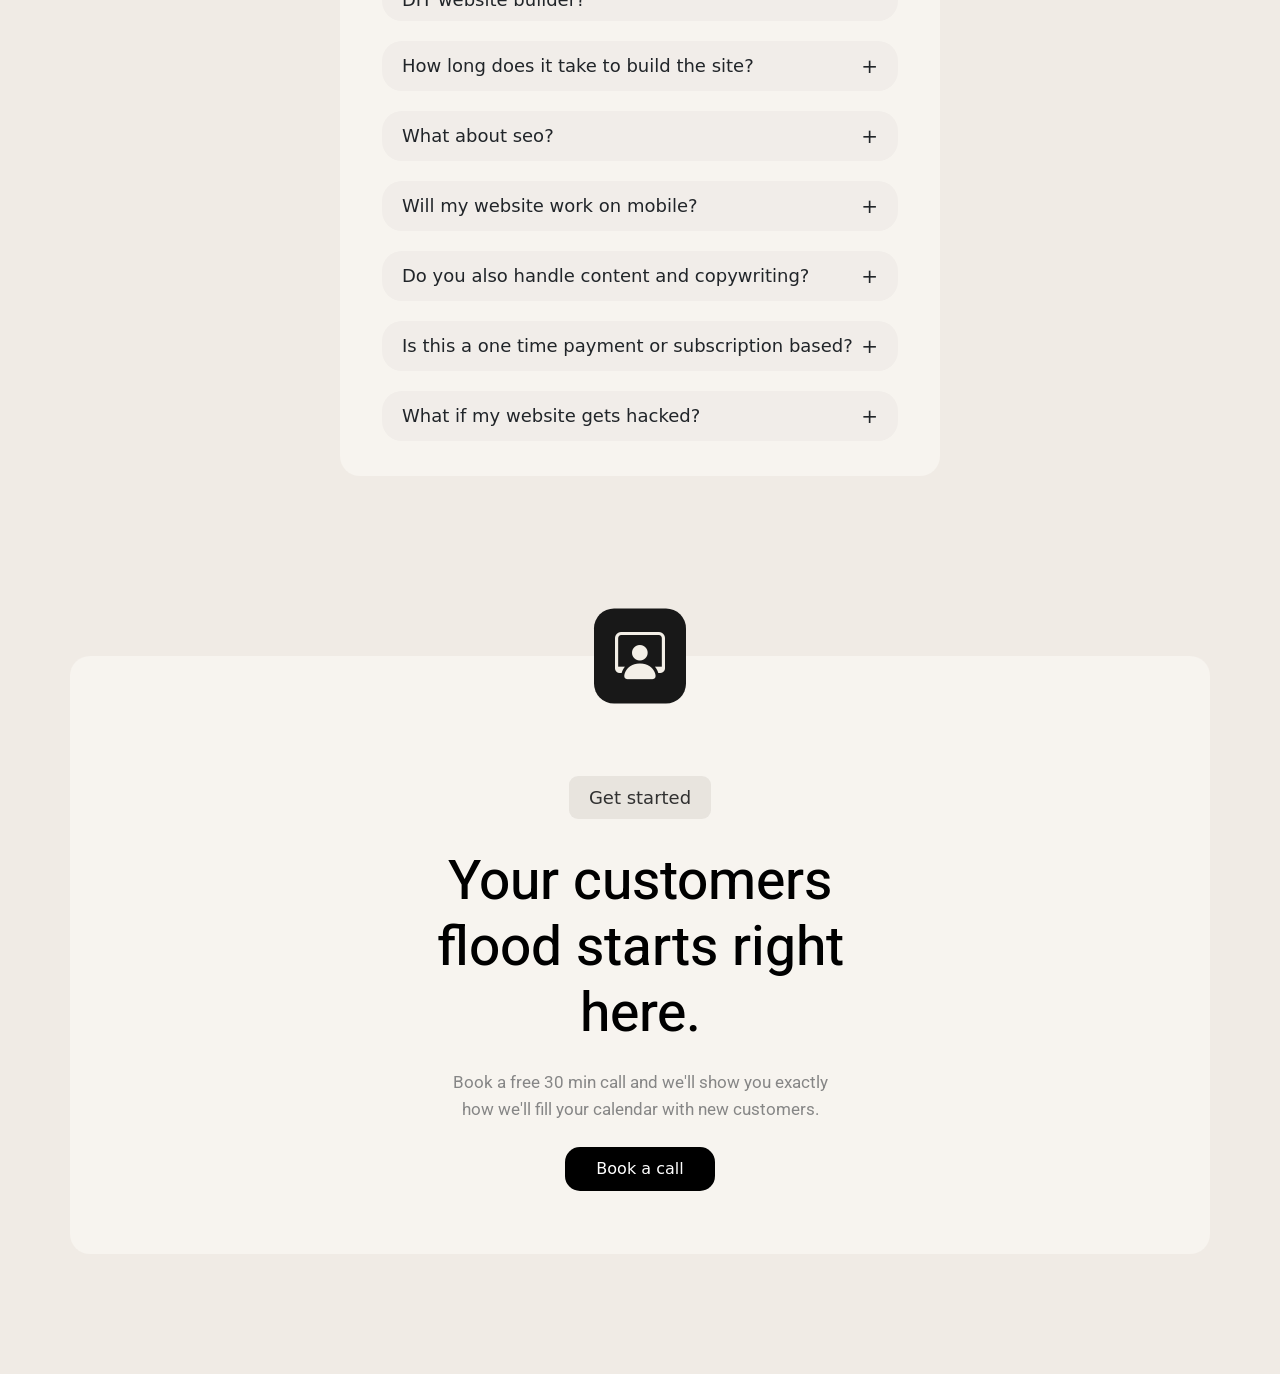
==== commit 135c62c7: "Update index.html" ====
--- a/index.html
+++ b/index.html
@@ -19,7 +19,7 @@
 
 <!-- Header Section -->
 
-<div id="header"></div>
+<div id="Header"></div>
 
 <!-- Hero Section -->
 
@@ -364,7 +364,7 @@
 
     <!-- Footer -->
 
-    <div id="footer"></div>
+    <div id="Footer"></div>
     
 </div>
 
@@ -437,4 +437,4 @@
 </script>
 
   </body>
-</html>+</html>
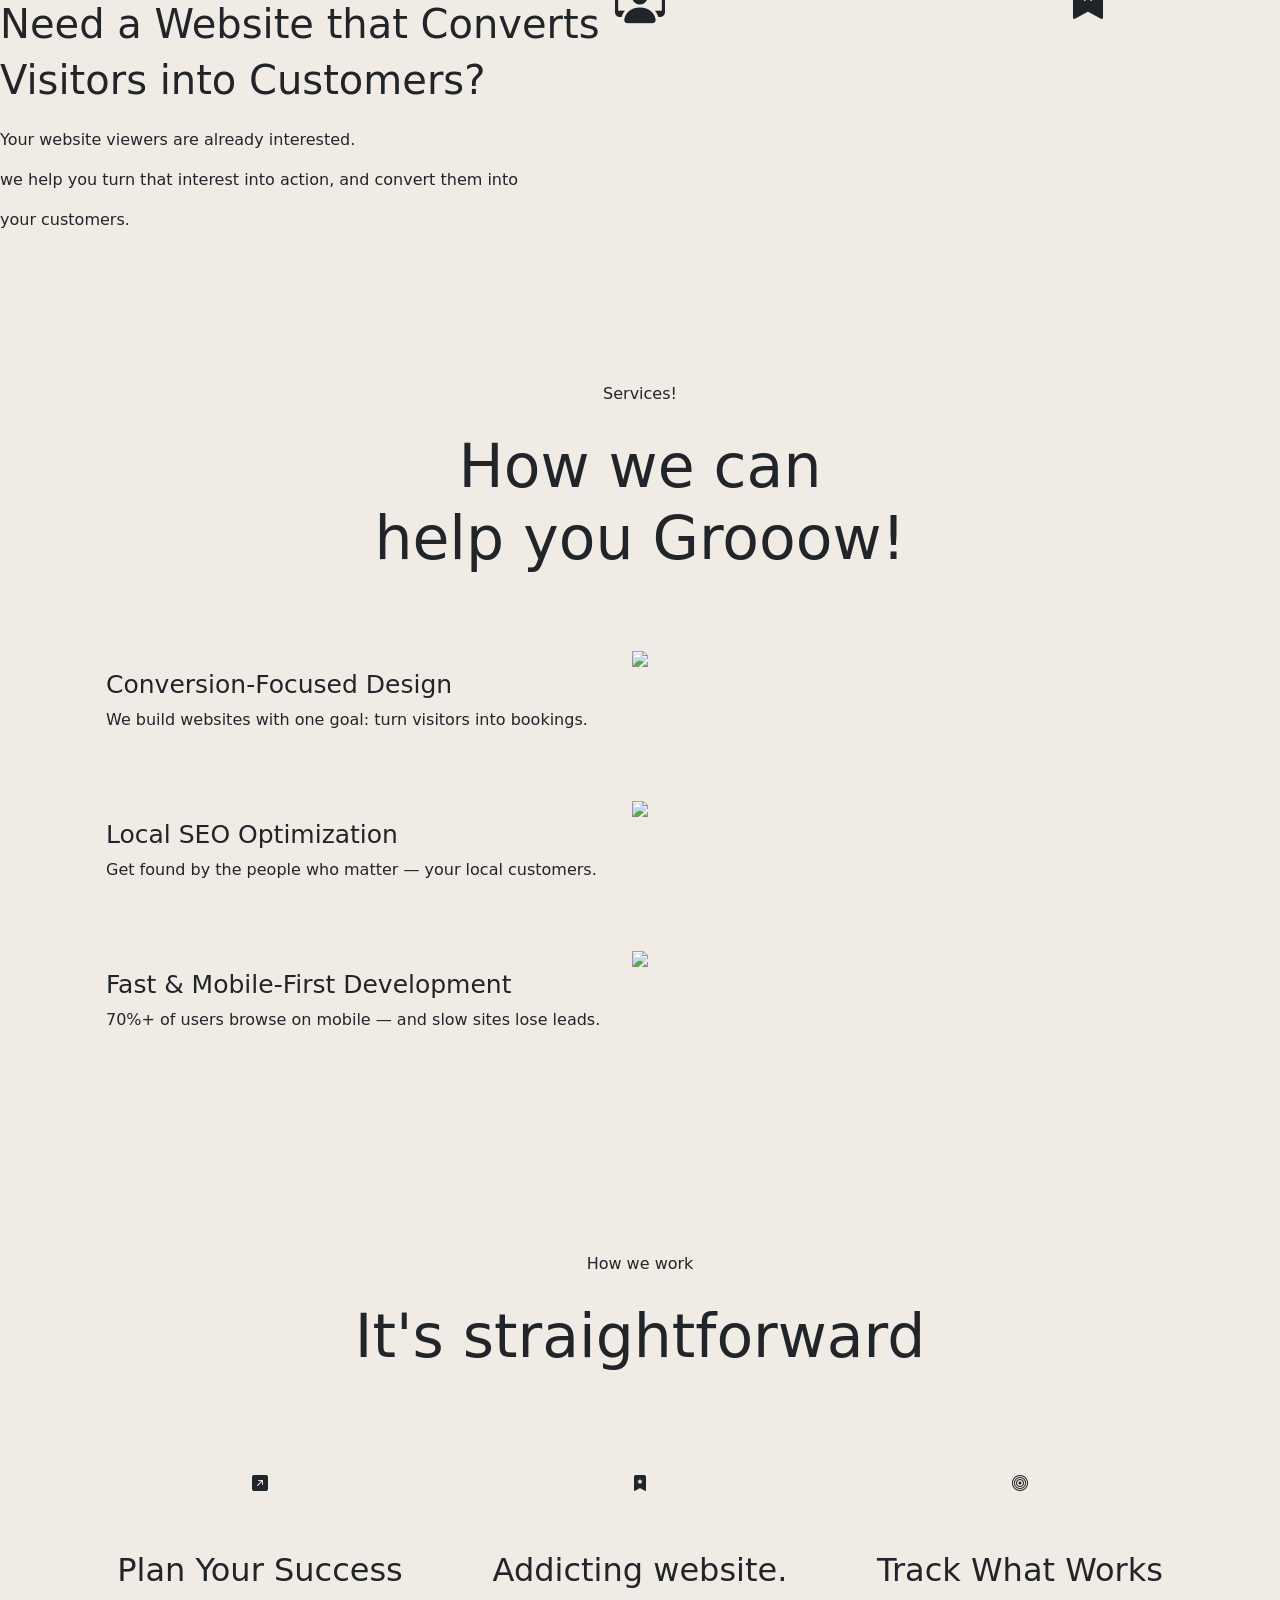
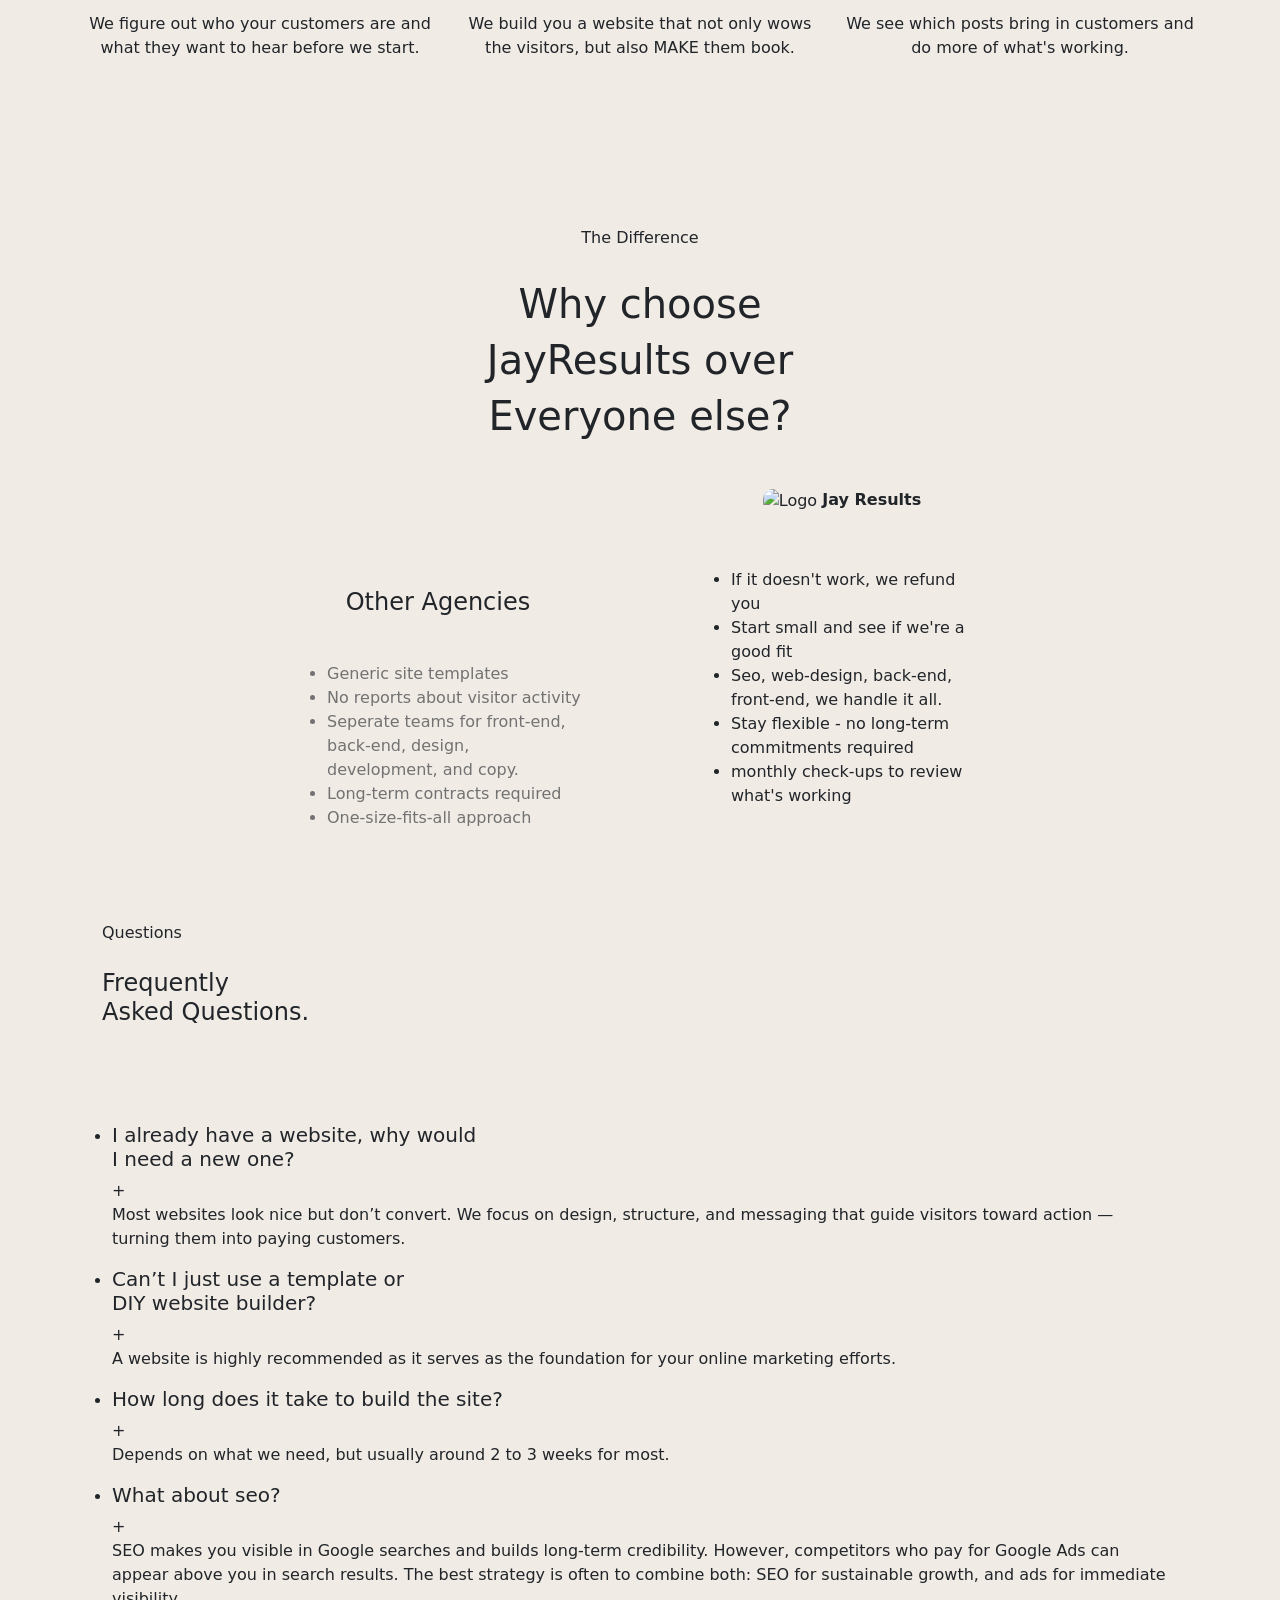
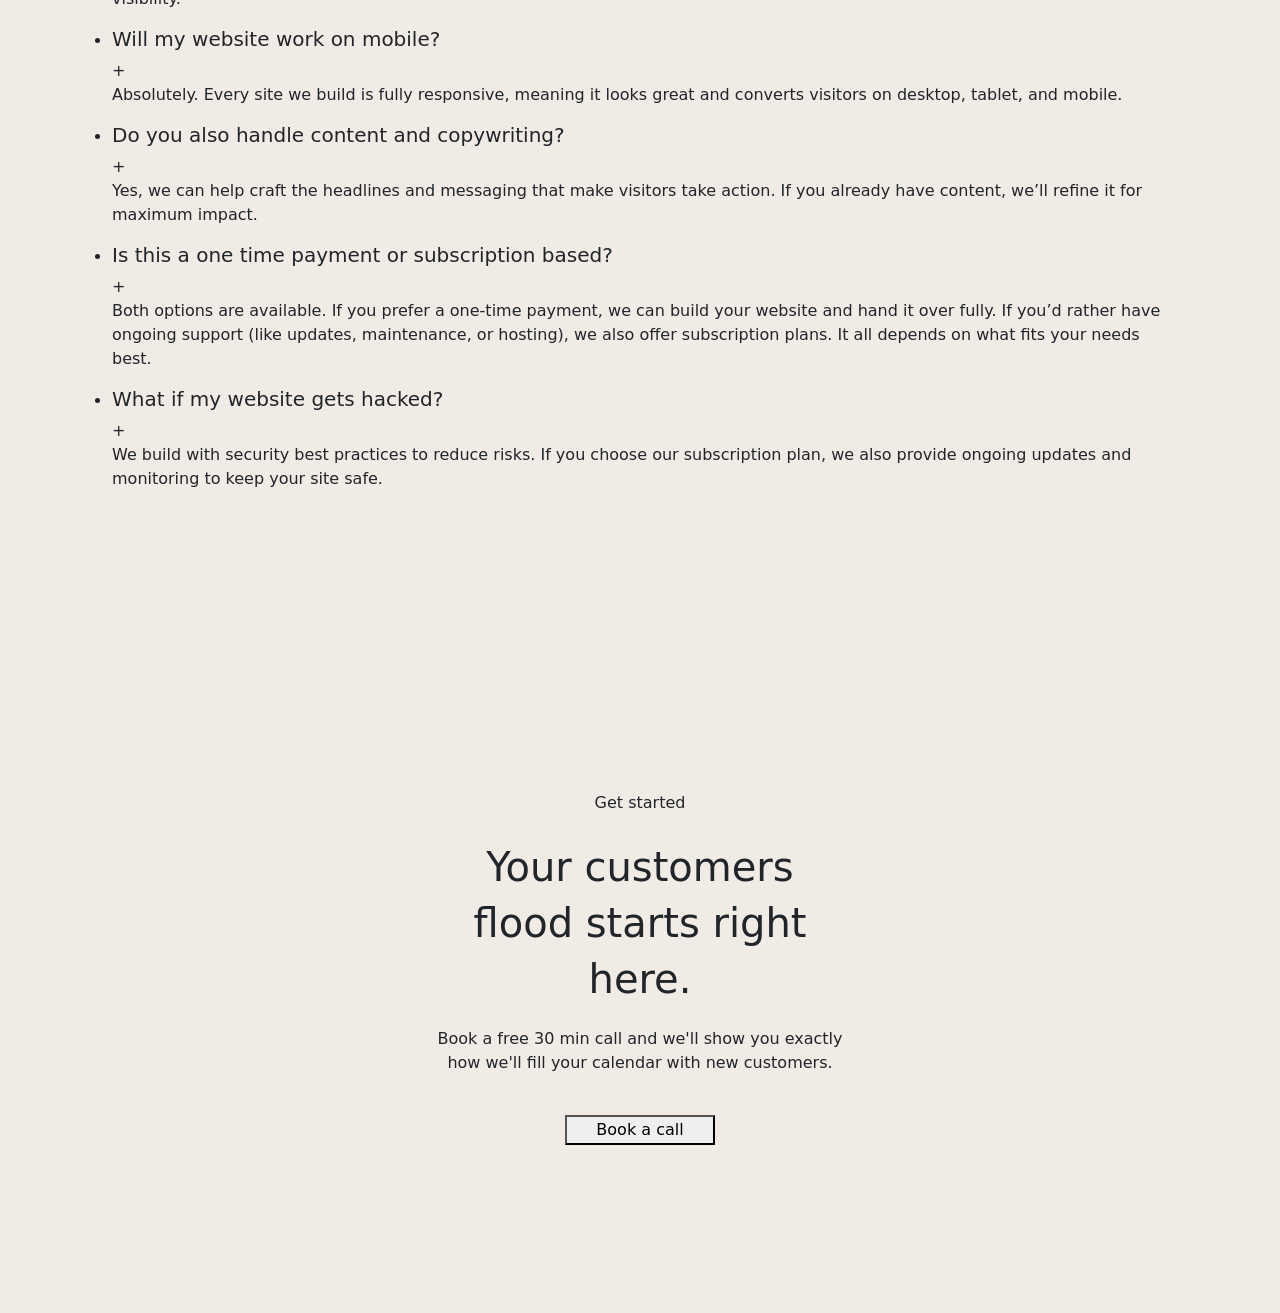
==== commit 661c640f: "Update index.html" ====
--- a/index.html
+++ b/index.html
@@ -378,7 +378,7 @@
     });
 
   // Load Header
-  fetch("Header.html")
+  fetch("Header.HTML")
     .then(res => res.text())
     .then(data => {
       document.getElementById("header").innerHTML = data;
@@ -396,7 +396,7 @@
 
   // Load Footer
   
-  fetch("Footer.html")
+  fetch("Footer.HTML")
     .then(res => res.text())
     .then(data => {
       document.getElementById("footer").innerHTML = data;
